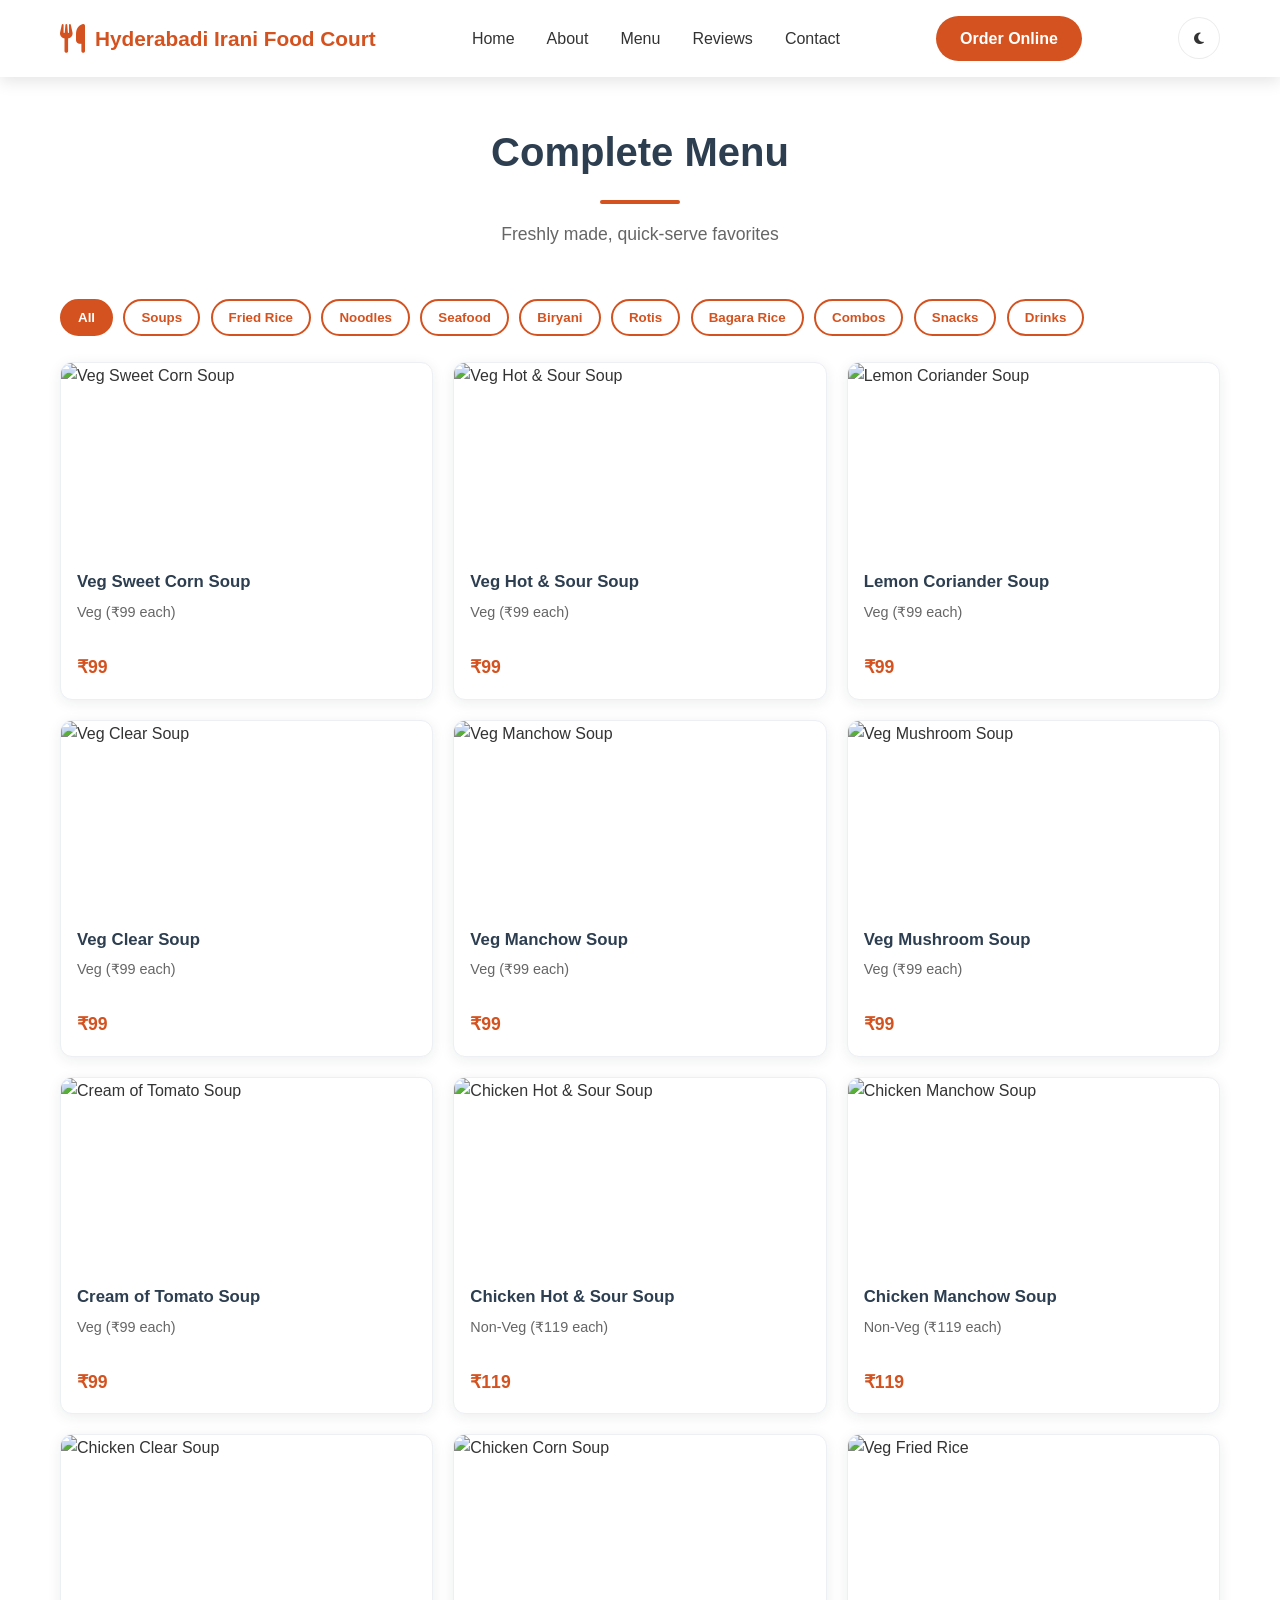
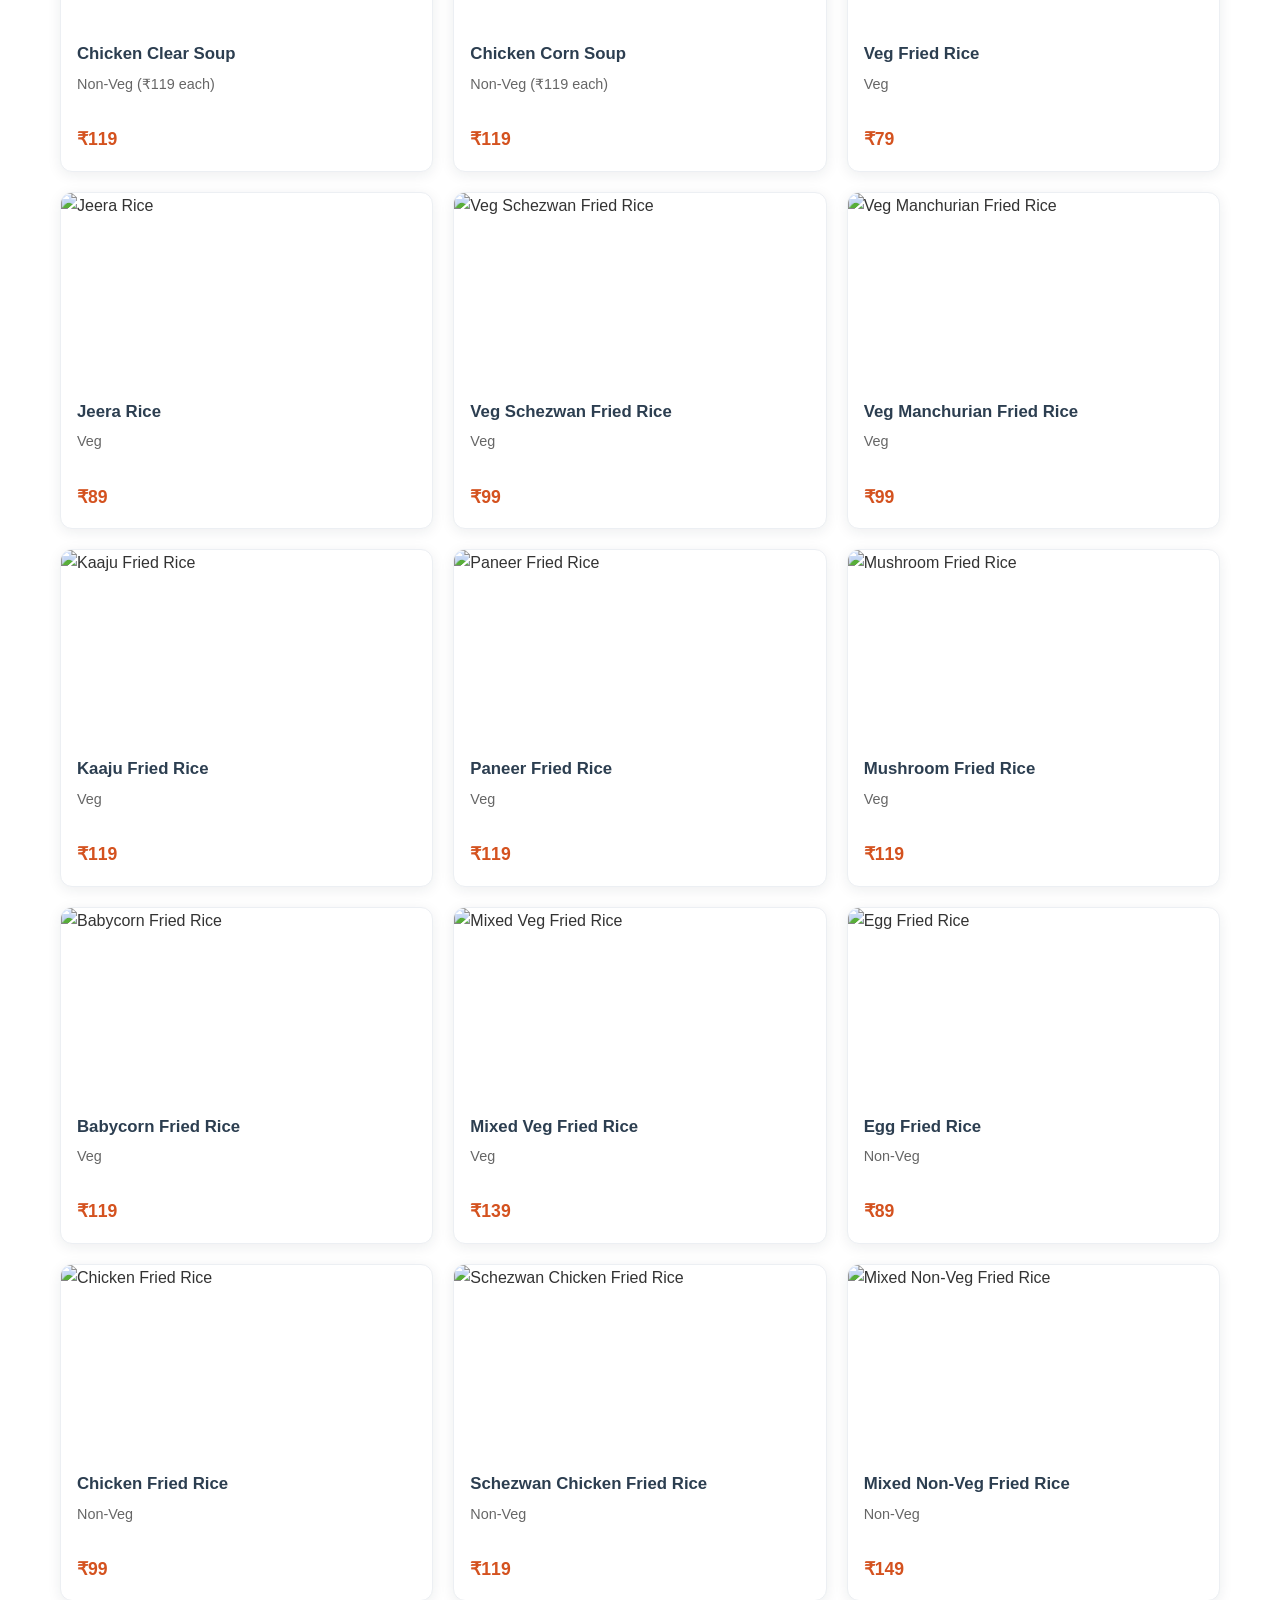
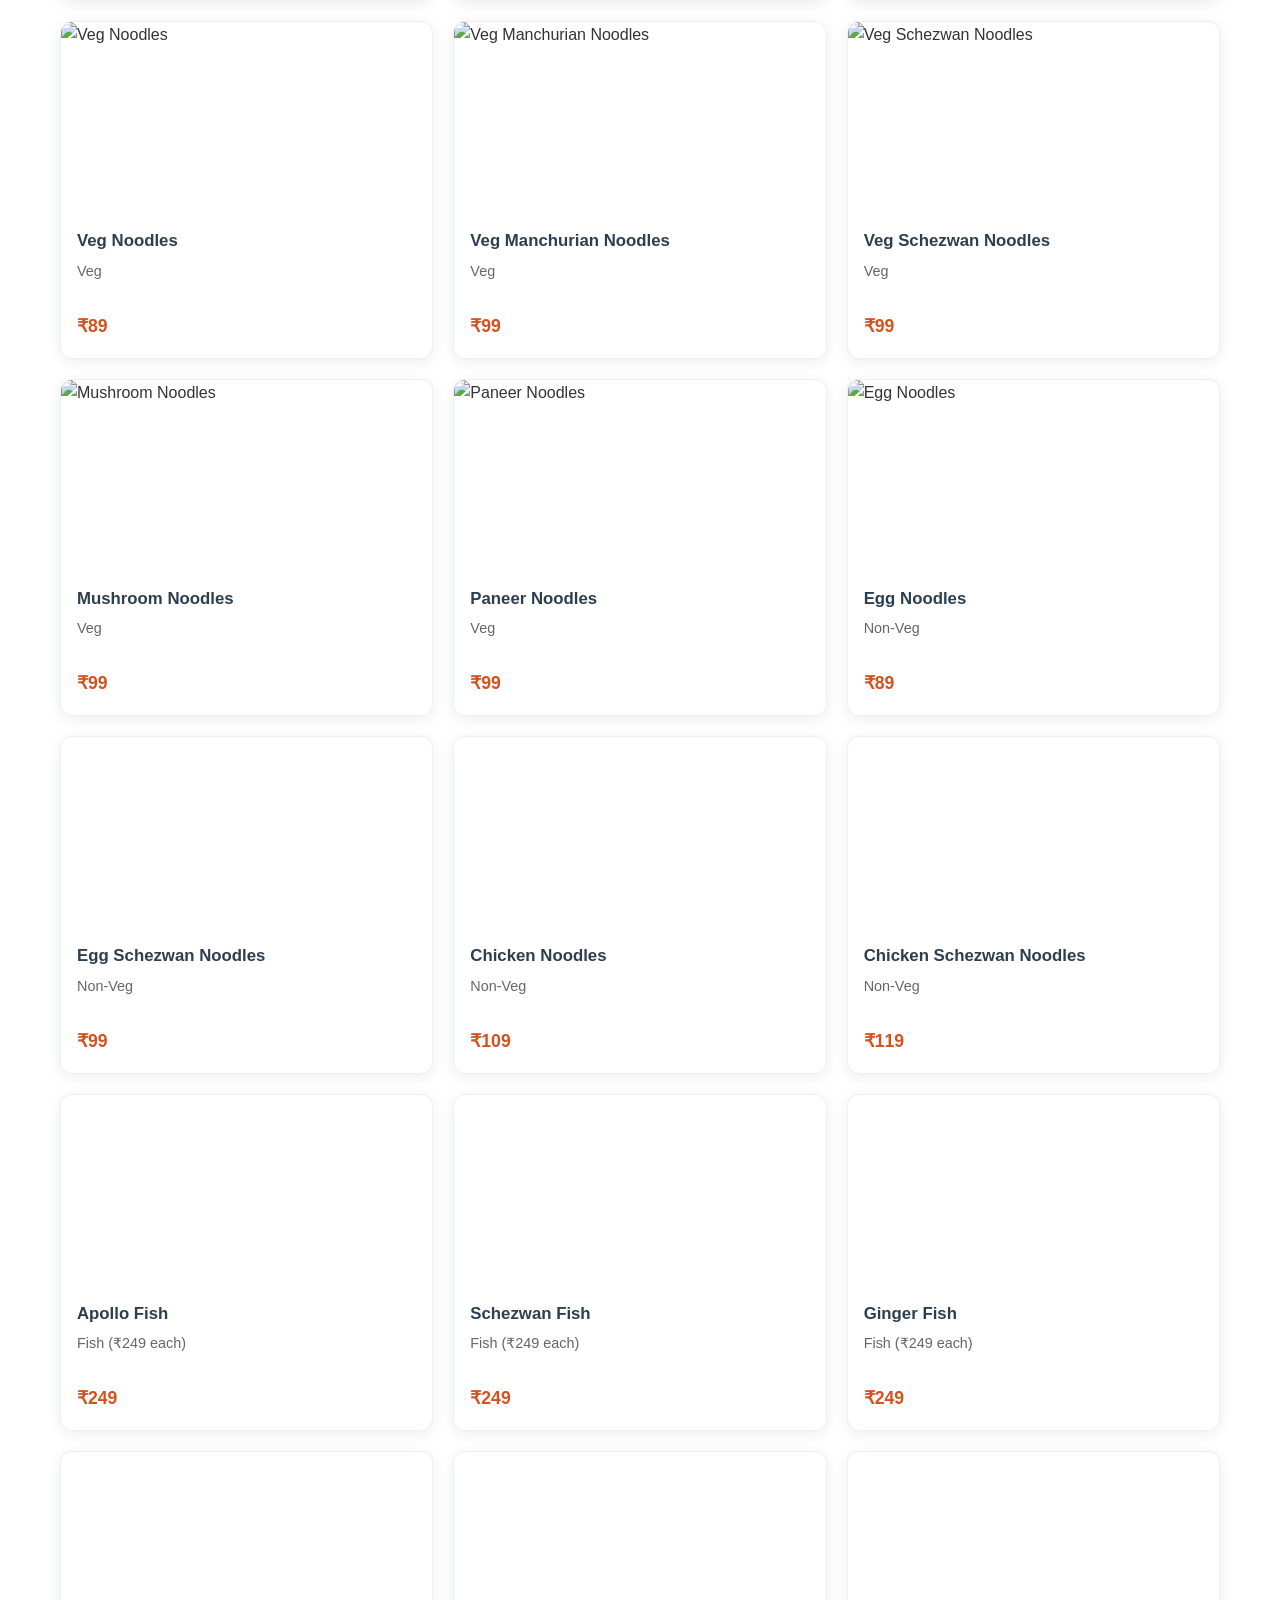
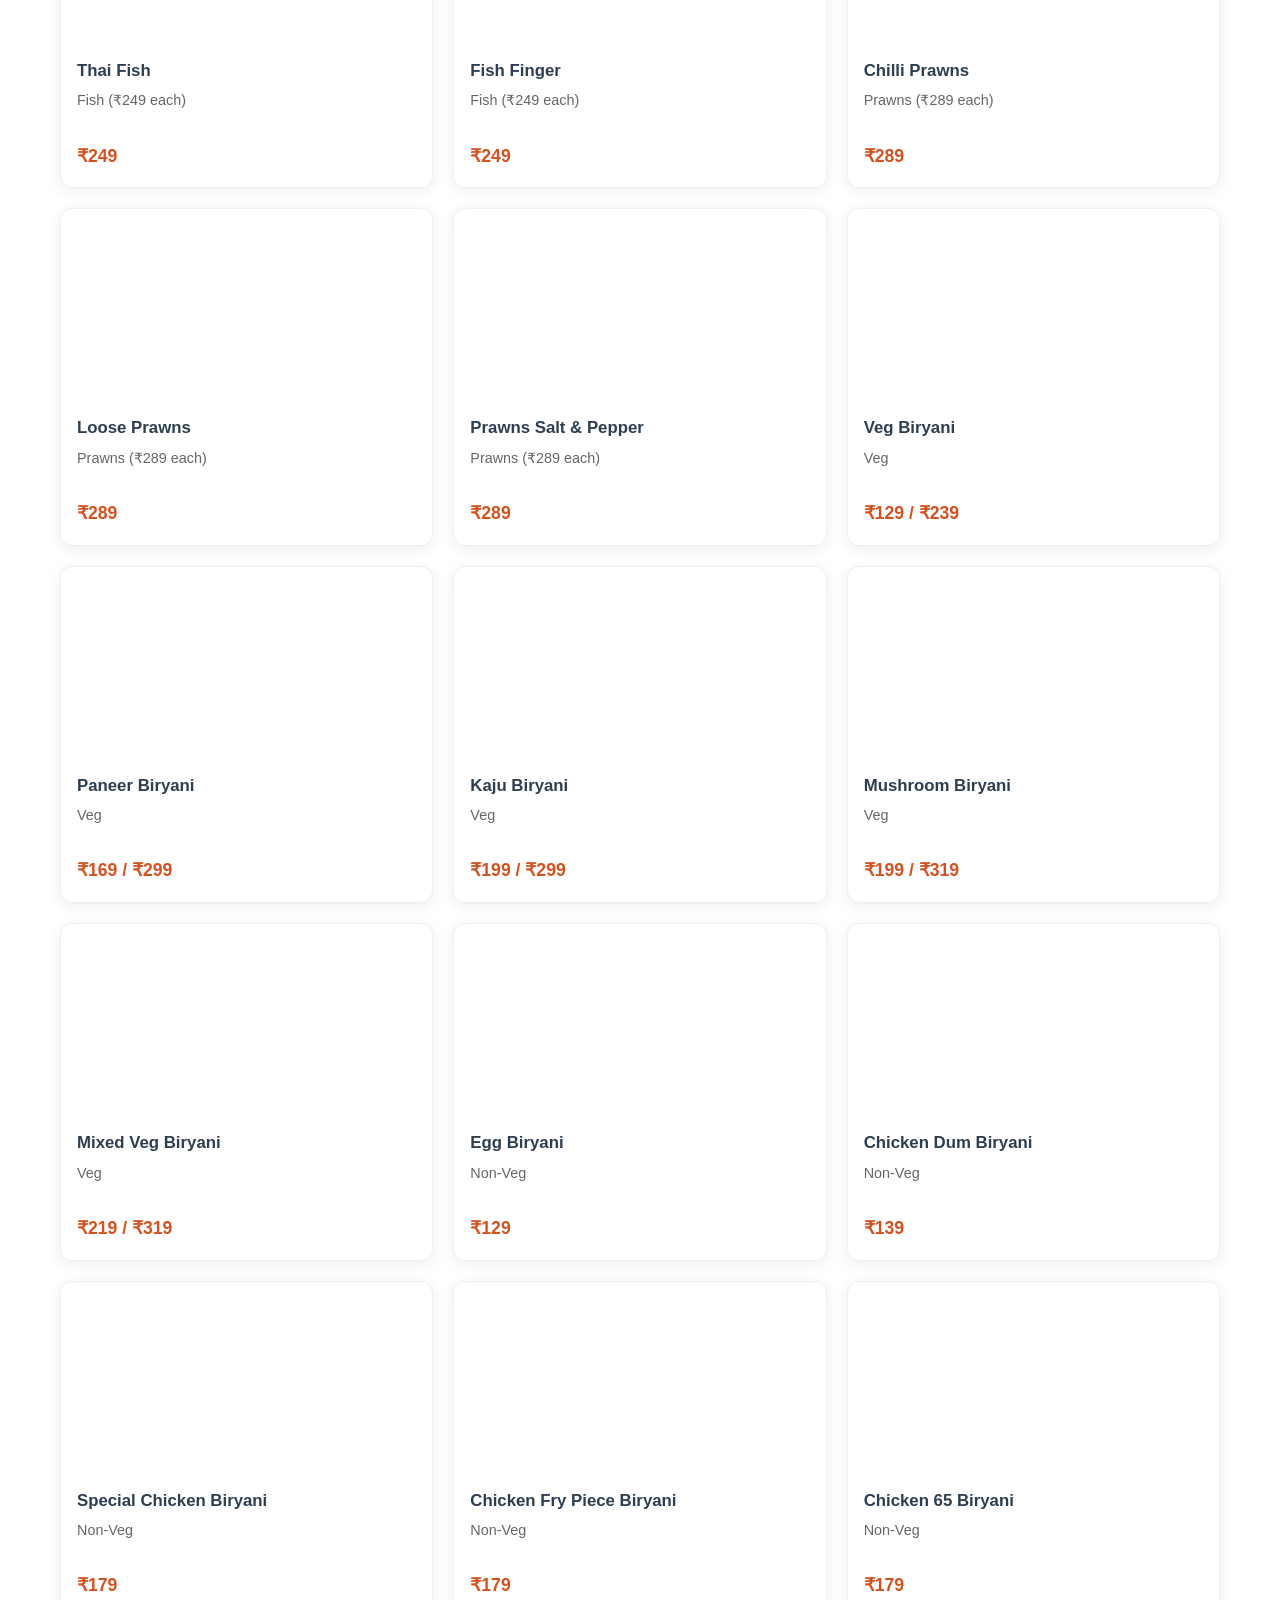
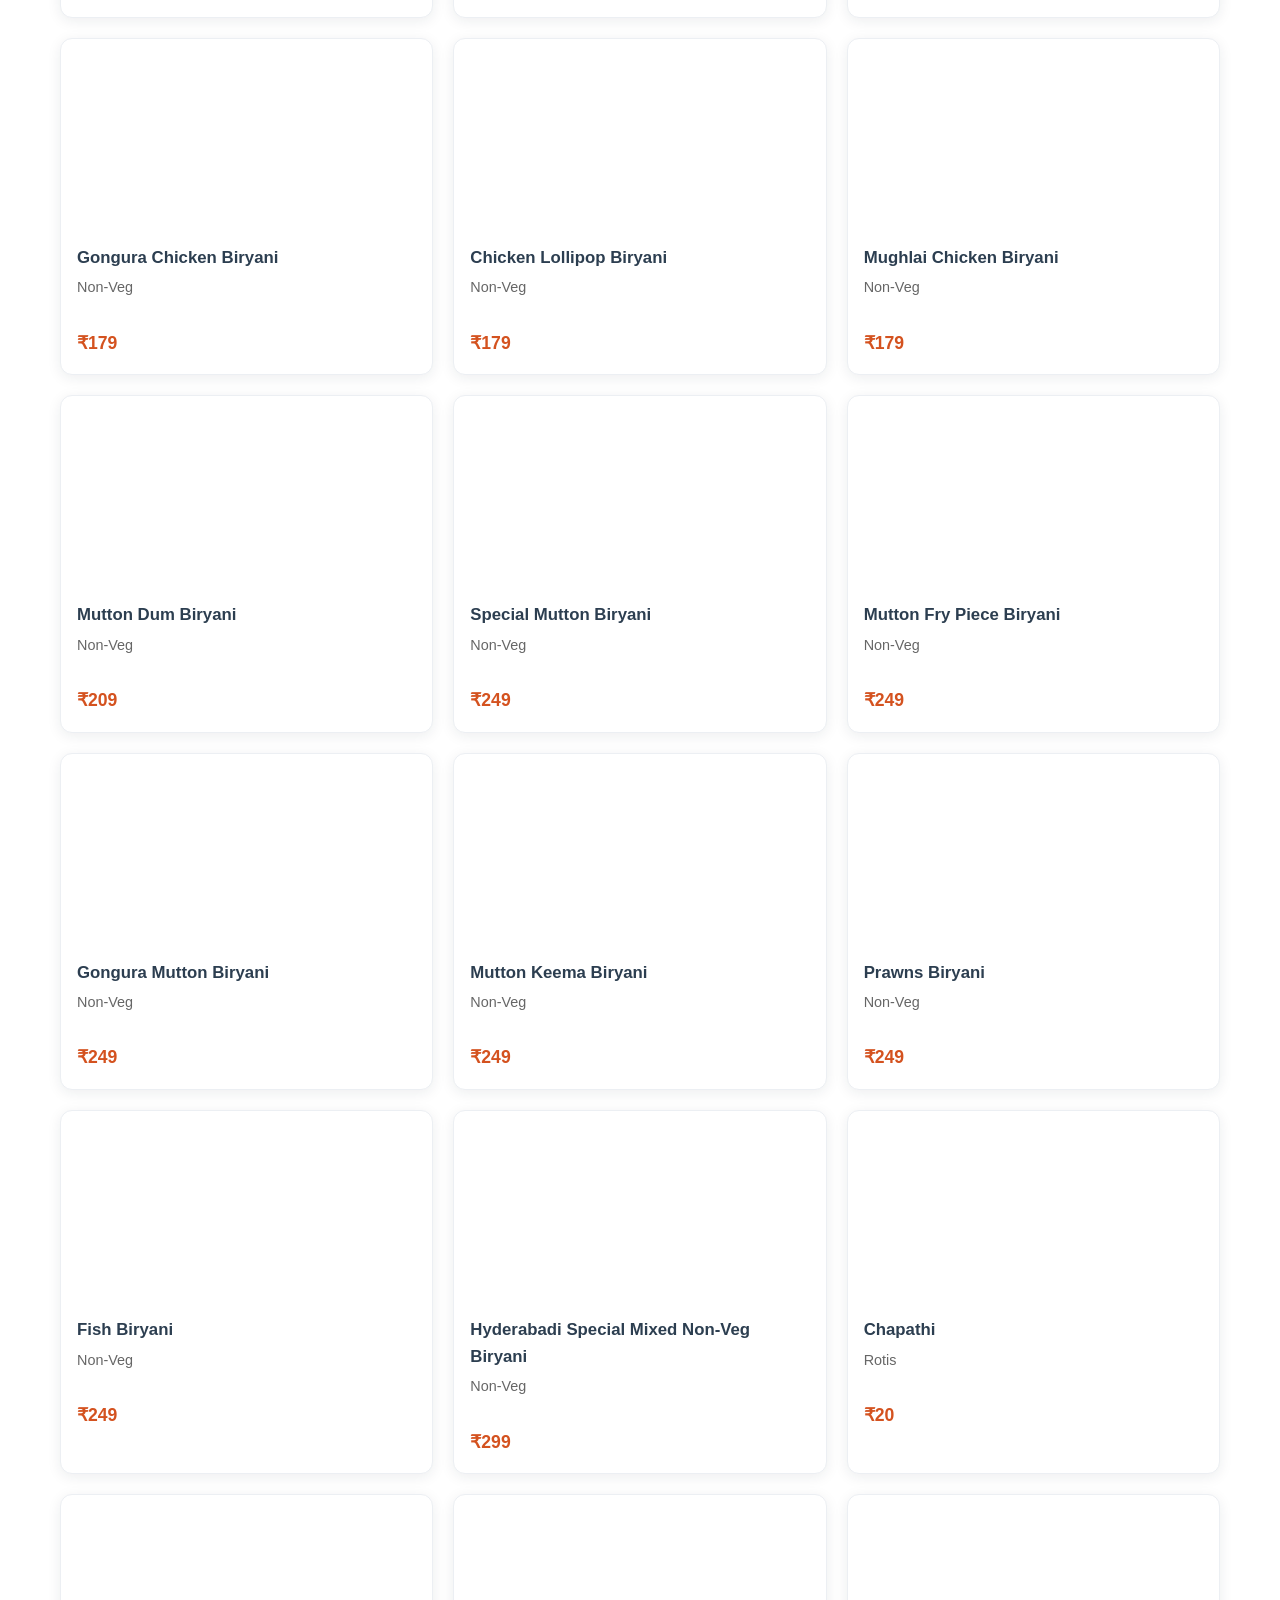
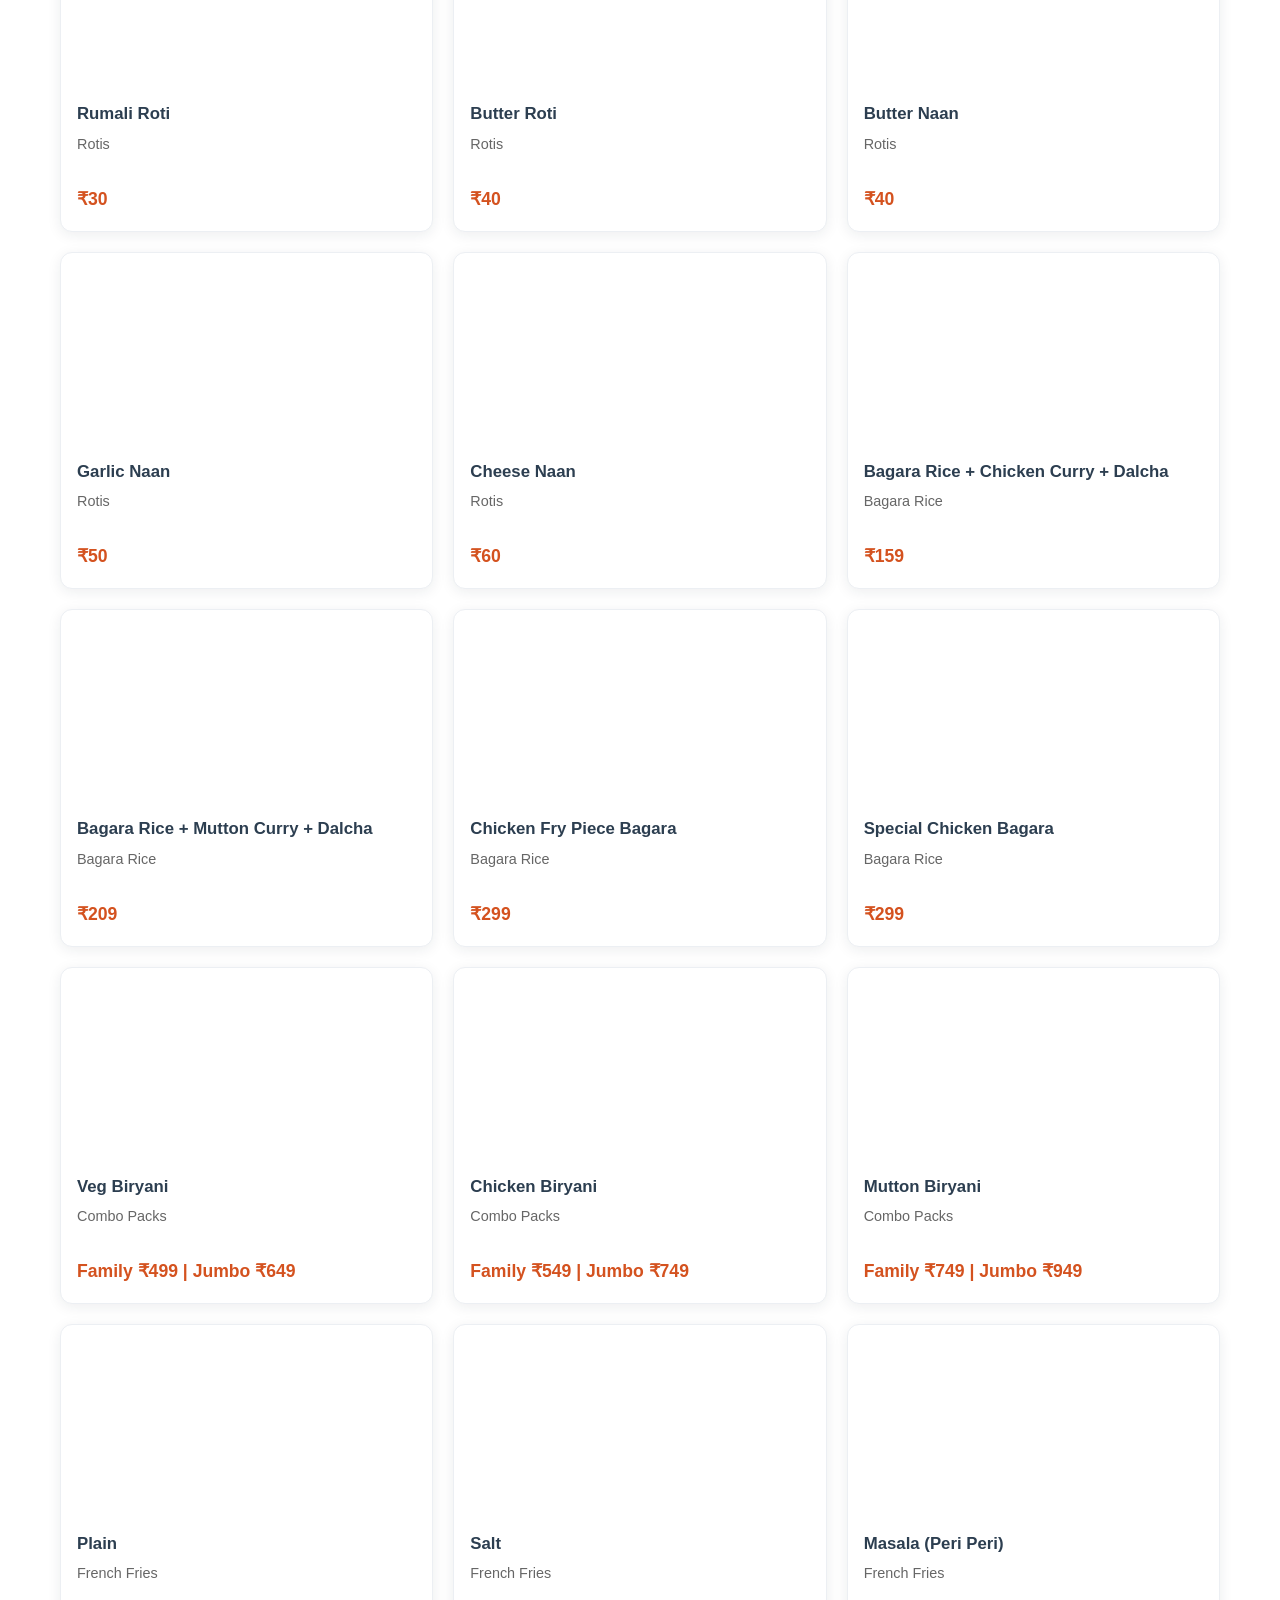
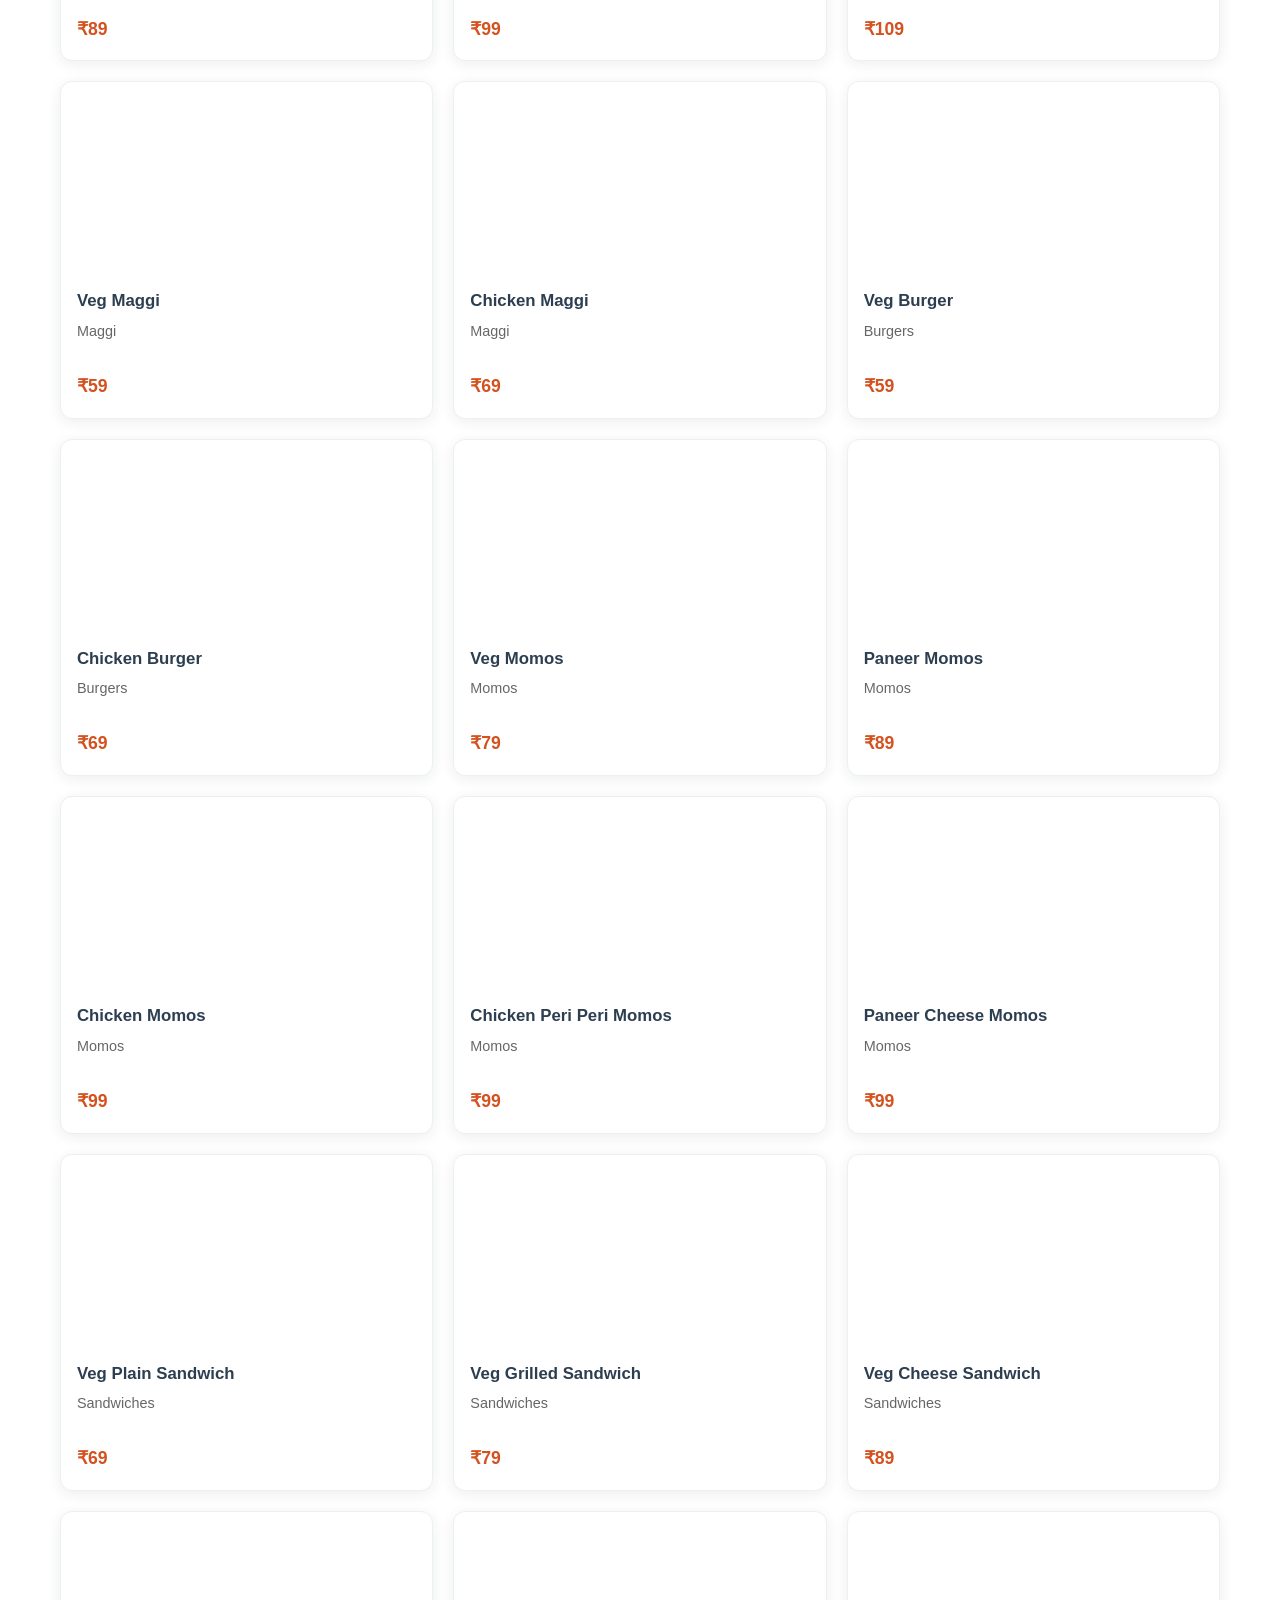
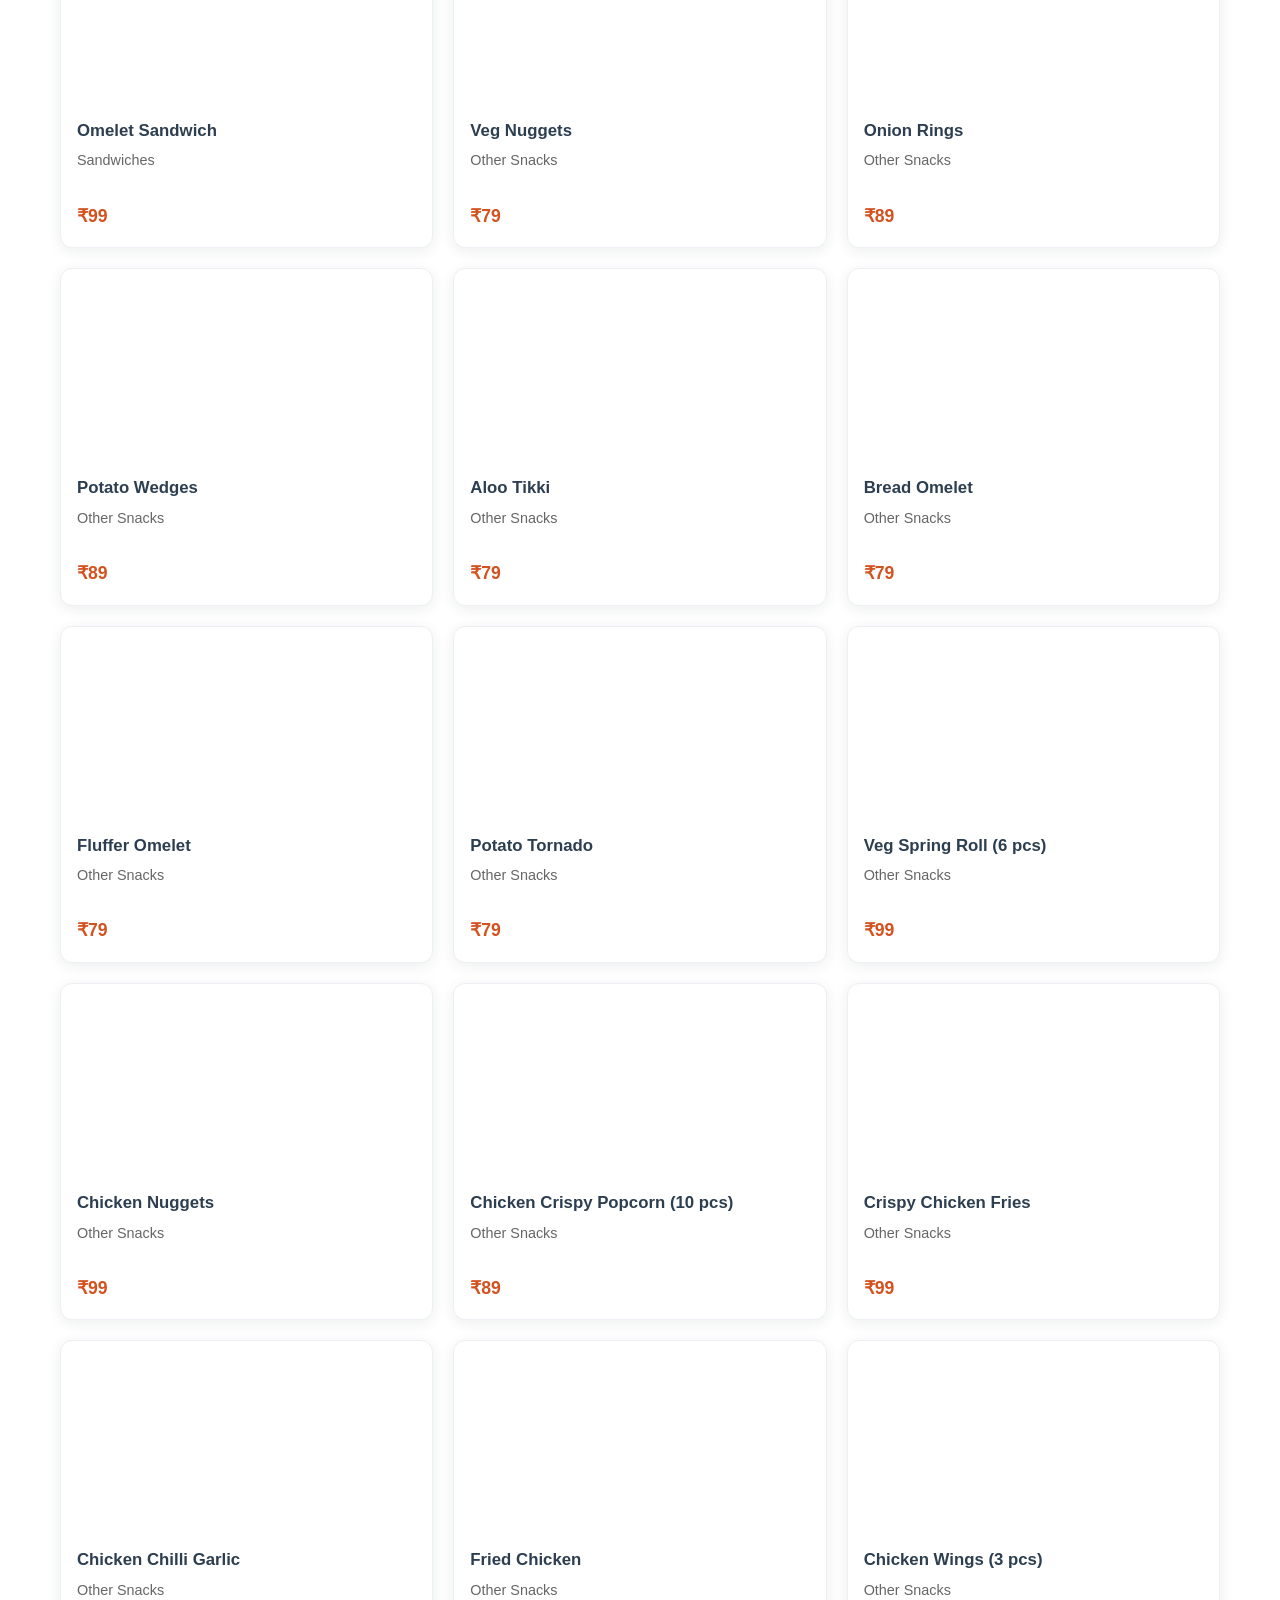
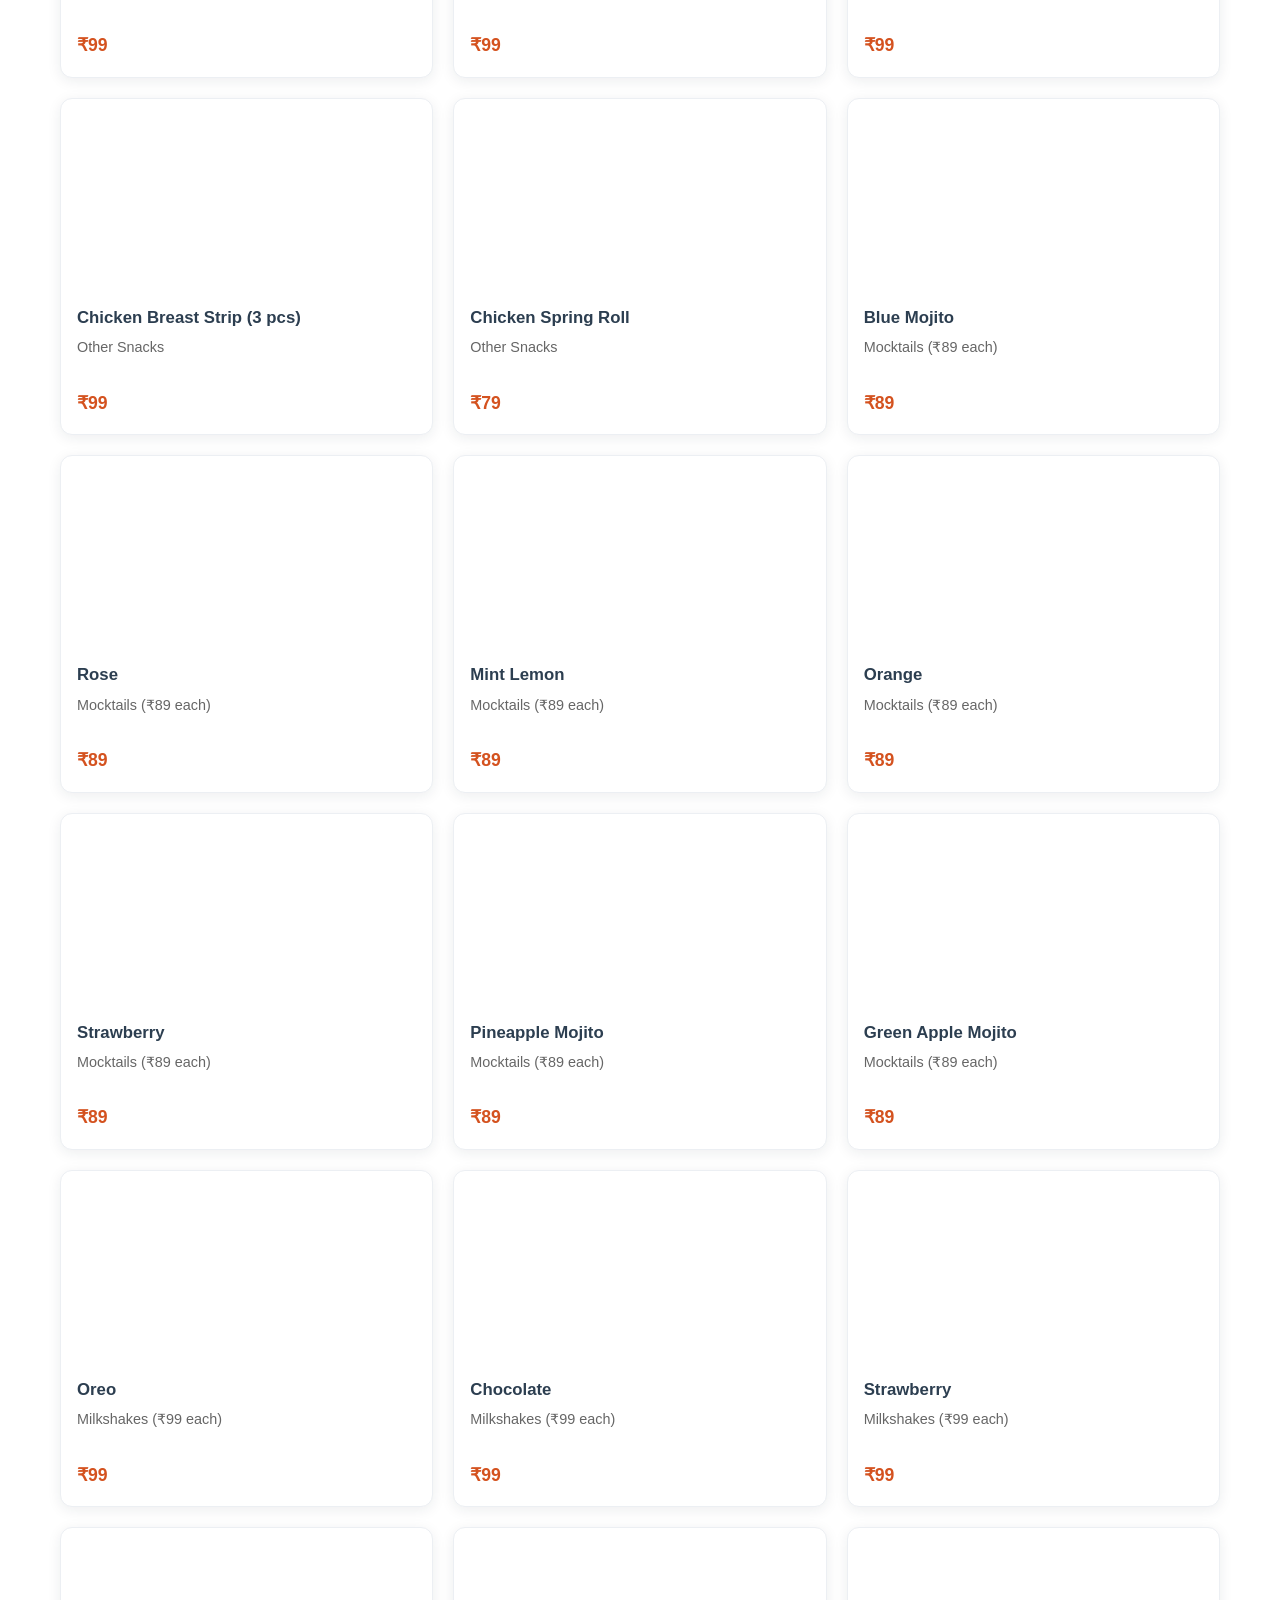
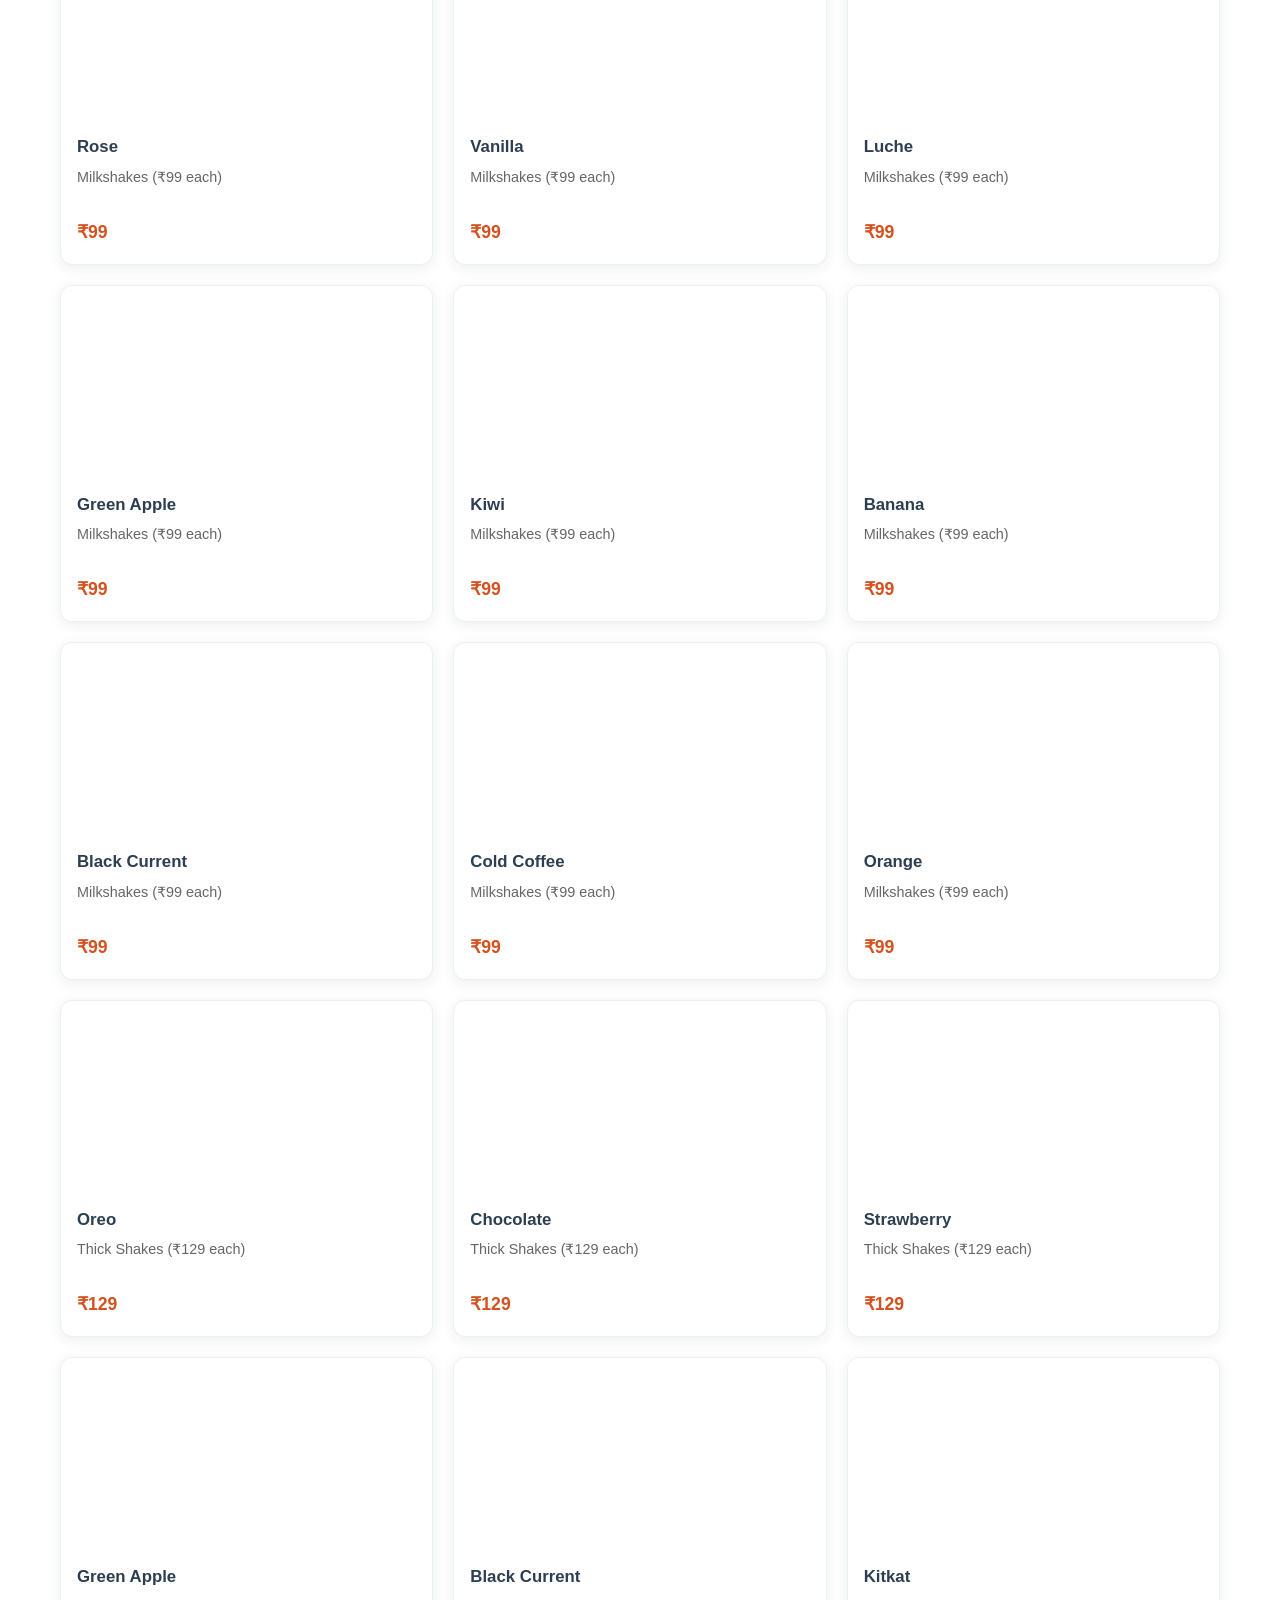
==== full-menu.html @ 8d742173 "Initial Irani Food Court site" ====
﻿<!DOCTYPE html>
<html lang="en">
<head>
    <meta charset="UTF-8">
    <meta name="viewport" content="width=device-width, initial-scale=1.0">
    <title>Redirecting to Menu...</title>
    <meta http-equiv="refresh" content="0; url=index.html?menu=1#menu">
    <link rel="canonical" href="index.html?menu=1#menu">
</head>
<body>
    <p>Redirecting to the menu section on the home page. <a href="index.html#menu">Click here if you are not redirected.</a></p>
</body>
</html>
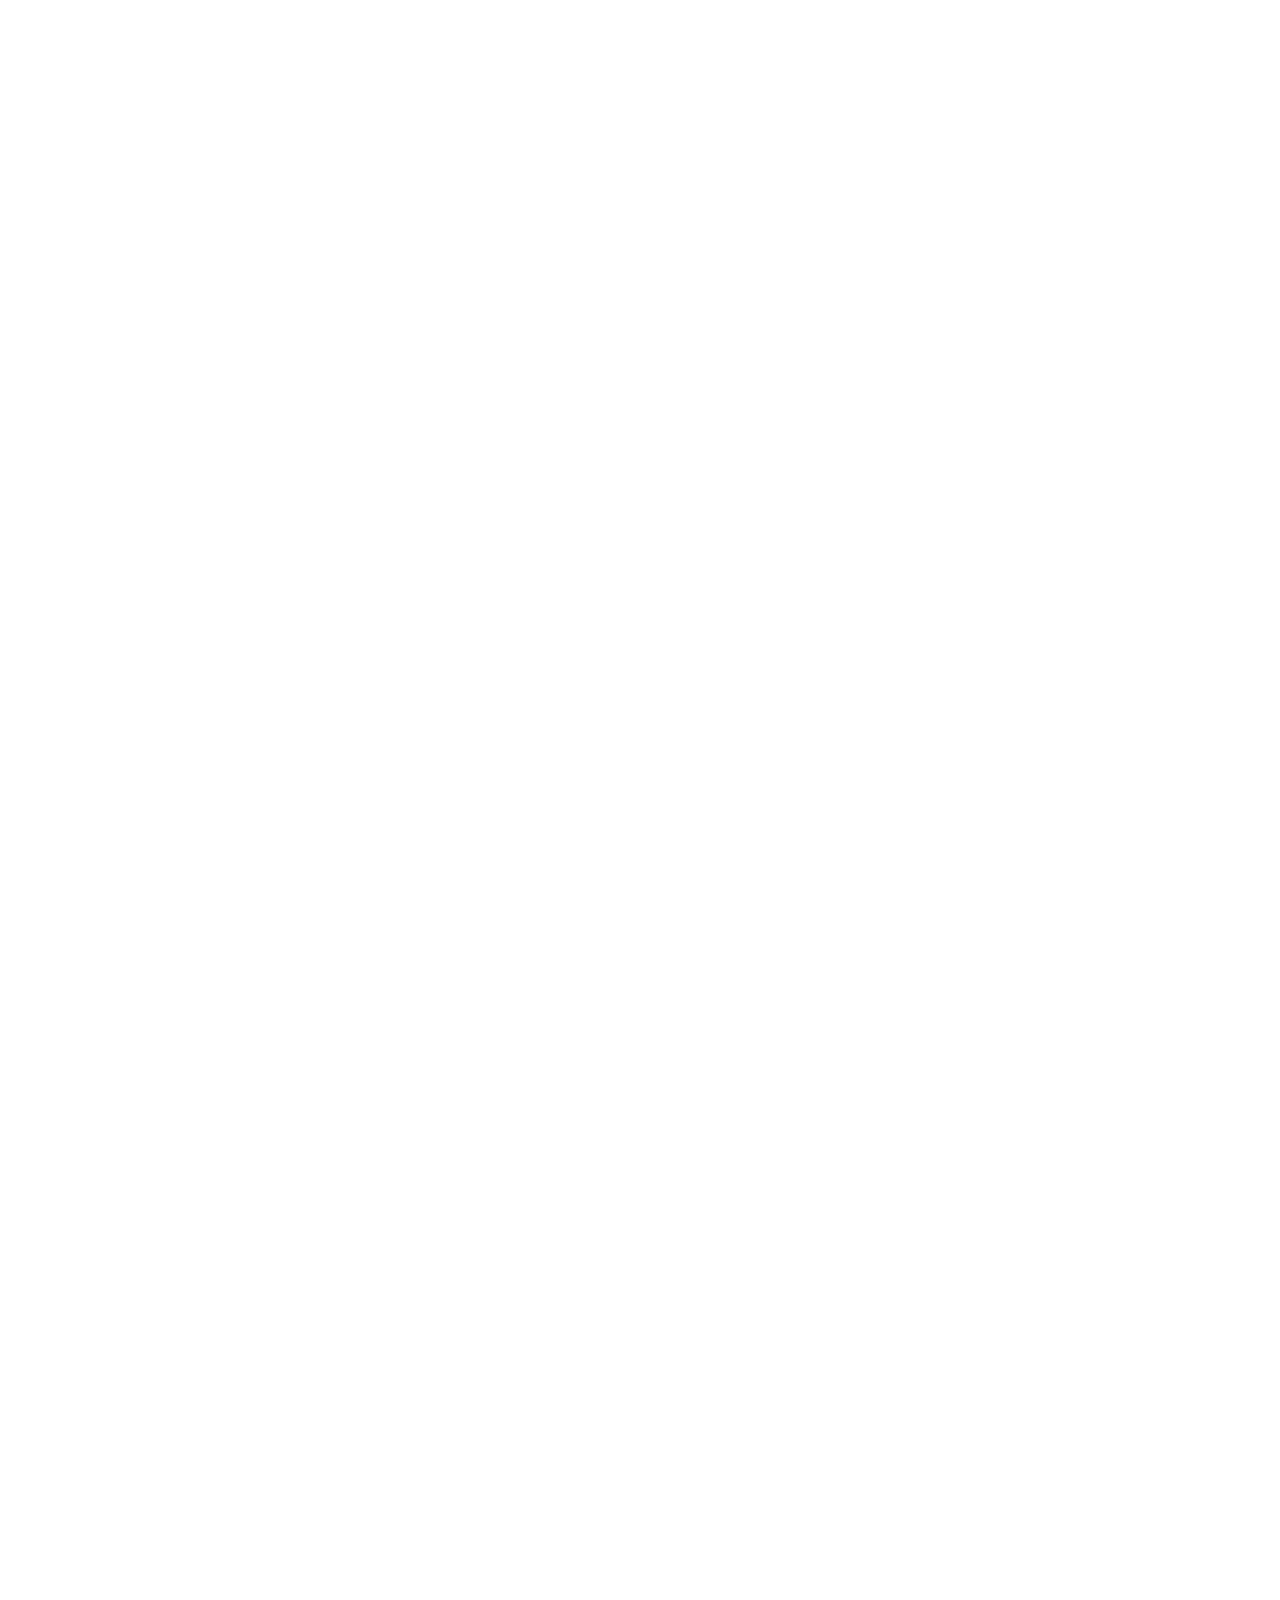
==== commit a555c135: "Sync latest site changes" ====
--- a/full-menu.html
+++ b/full-menu.html
@@ -8,6 +8,6 @@
     <link rel="canonical" href="index.html?menu=1#menu">
 </head>
 <body>
-    <p>Redirecting to the menu section on the home page. <a href="index.html#menu">Click here if you are not redirected.</a></p>
+    <p>Redirecting to the menu. <a href="index.html?menu=1#menu">Click here if you are not redirected.</a></p>
 </body>
 </html>
